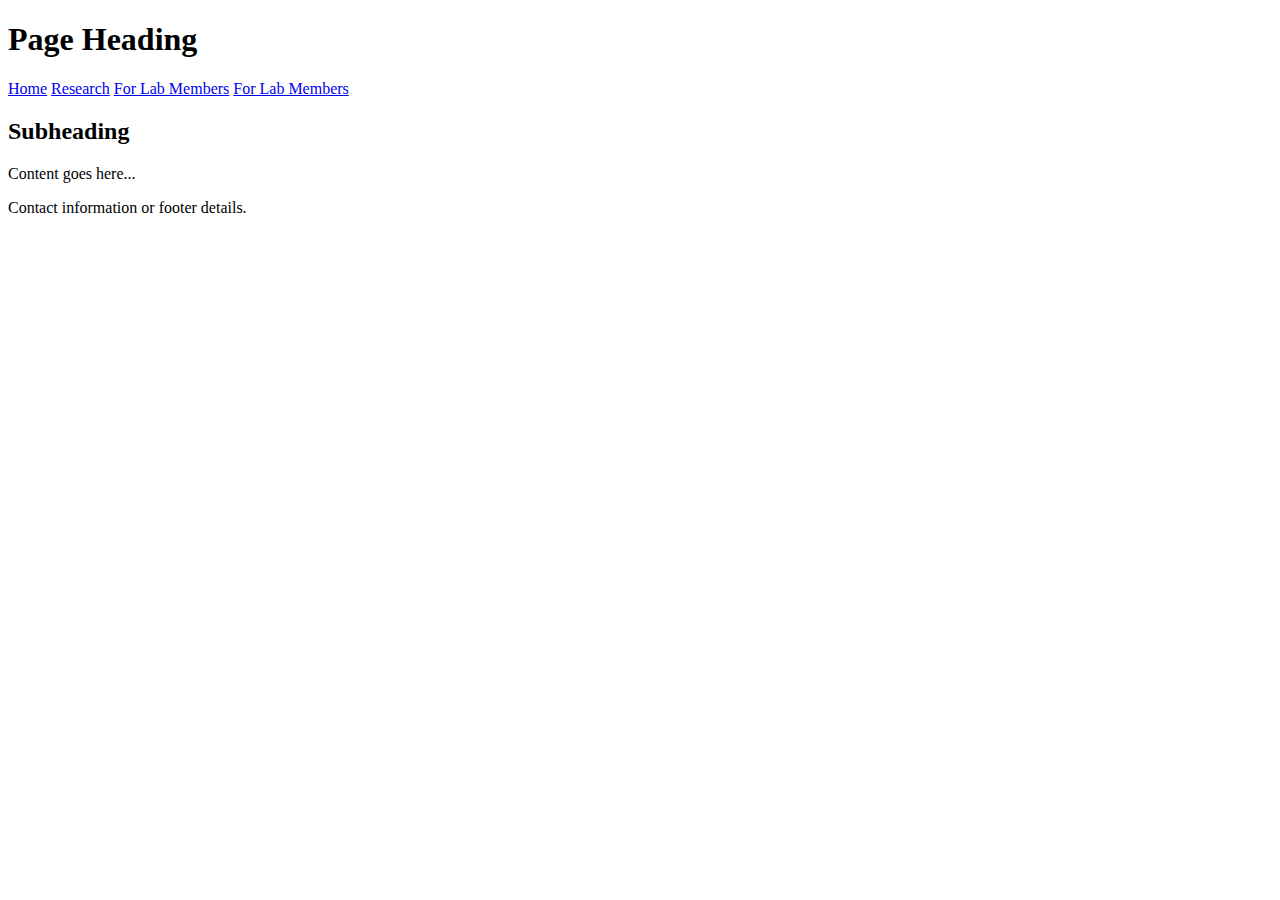
==== index.html @ 672ea416 "Update index.html" ====
<!DOCTYPE html>
<html>
<head>
    <title>Home</title>
</head>
<body>
    <header>
        <h1>Page Heading</h1>
        <nav>
          <a href="index.html">Home</a>
          <a href="research/index.html">Research</a>
          <a href="for-lab-members/index.html">For Lab Members</a>
          <a href="for-lab-members/tools/index.html">For Lab Members</a>
        </nav>
    </header>
    <article>
        <h2>Subheading</h2>
        <p>Content goes here...</p>
    </article>
    <footer>
        <p>Contact information or footer details.</p>
    </footer>
</body>
</html>
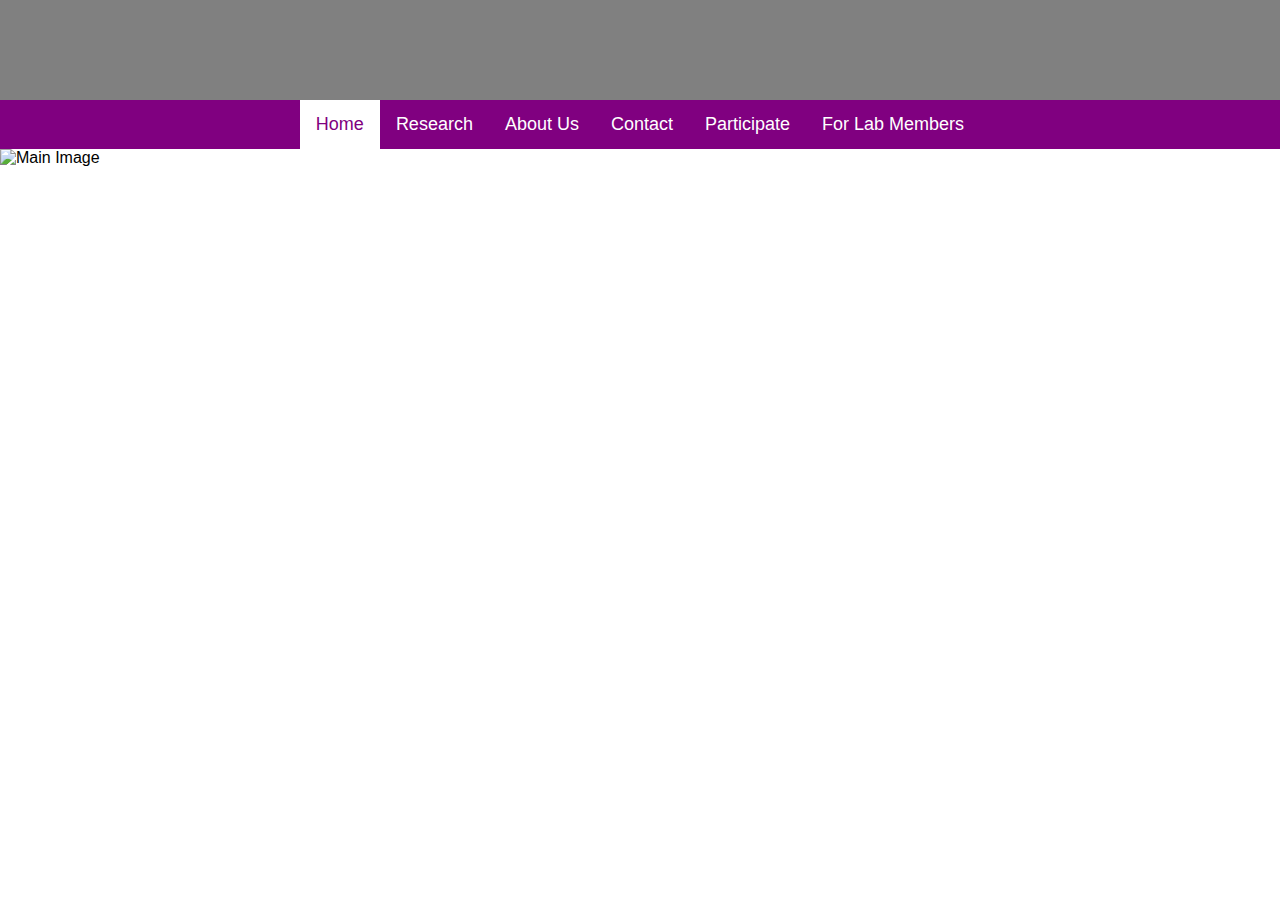
==== commit aa0c7bba: "Update index.html" ====
--- a/index.html
+++ b/index.html
@@ -1,24 +1,79 @@
 <!DOCTYPE html>
 <html>
 <head>
-    <title>Home</title>
+    <meta name="viewport" content="width=device-width, initial-scale=1">
+    <style>
+    body {
+      margin: 0;
+      font-family: Arial, Helvetica, sans-serif;
+    }
+
+    .banner {
+        width: 100%;
+        height: 100px;
+        background-color: gray;
+        background-size: cover;
+        background-position: center;
+    }
+
+    .topnav {
+      display: flex;
+      justify-content: space-between;
+      align-items: center;
+      background-color: purple;
+    }
+
+    .topnav .logo {
+      margin-left: 0px; /* Adjust space as needed */
+      height: 18px; /* Logo height, adjust as needed */
+      width: auto;
+    }
+    
+    .topnav .nav-links {
+      display: flex;
+      justify-content: center;
+      flex-grow: 1;
+    }
+    
+    .topnav a {
+      align-items: center;
+      color: white;
+      text-align: center;
+      padding: 14px 16px;
+      text-decoration: none;
+      font-size: 18px;
+    }
+    
+    .topnav a:hover {
+      background-color: #ddd;
+      color: black;
+    }
+    
+    .topnav a.active {
+      background-color: white;
+      color: purple;
+    }
+
+    .main-image {
+        width: 100%;
+        display: block; /* This will center the image assuming it's not wider than the screen */
+        height: auto;
+    }
+    </style>
 </head>
 <body>
-    <header>
-        <h1>Page Heading</h1>
-        <nav>
-          <a href="index.html">Home</a>
-          <a href="research/index.html">Research</a>
-          <a href="for-lab-members/index.html">For Lab Members</a>
-          <a href="for-lab-members/tools/index.html">For Lab Members</a>
-        </nav>
-    </header>
-    <article>
-        <h2>Subheading</h2>
-        <p>Content goes here...</p>
-    </article>
-    <footer>
-        <p>Contact information or footer details.</p>
-    </footer>
+    <div class="banner"></div>
+    <div class="topnav">
+        <!-- <a href="index.html"><img class="logo" src="eye.png" alt="Logo"></a> -->
+        <div class="nav-links">
+            <a class="active" href="index.html">Home</a>
+            <a href="research/index.html">Research</a>
+            <a href="about-us/index.html">About Us</a>
+            <a href="contact/index.html">Contact</a>
+            <a href="participate/index.html">Participate</a>
+            <a href="for-lab-members/index.html">For Lab Members</a>
+        </div>
+    </div>
+    <img class="main-image" src="A_A_008.jpg" alt="Main Image">
 </body>
 </html>
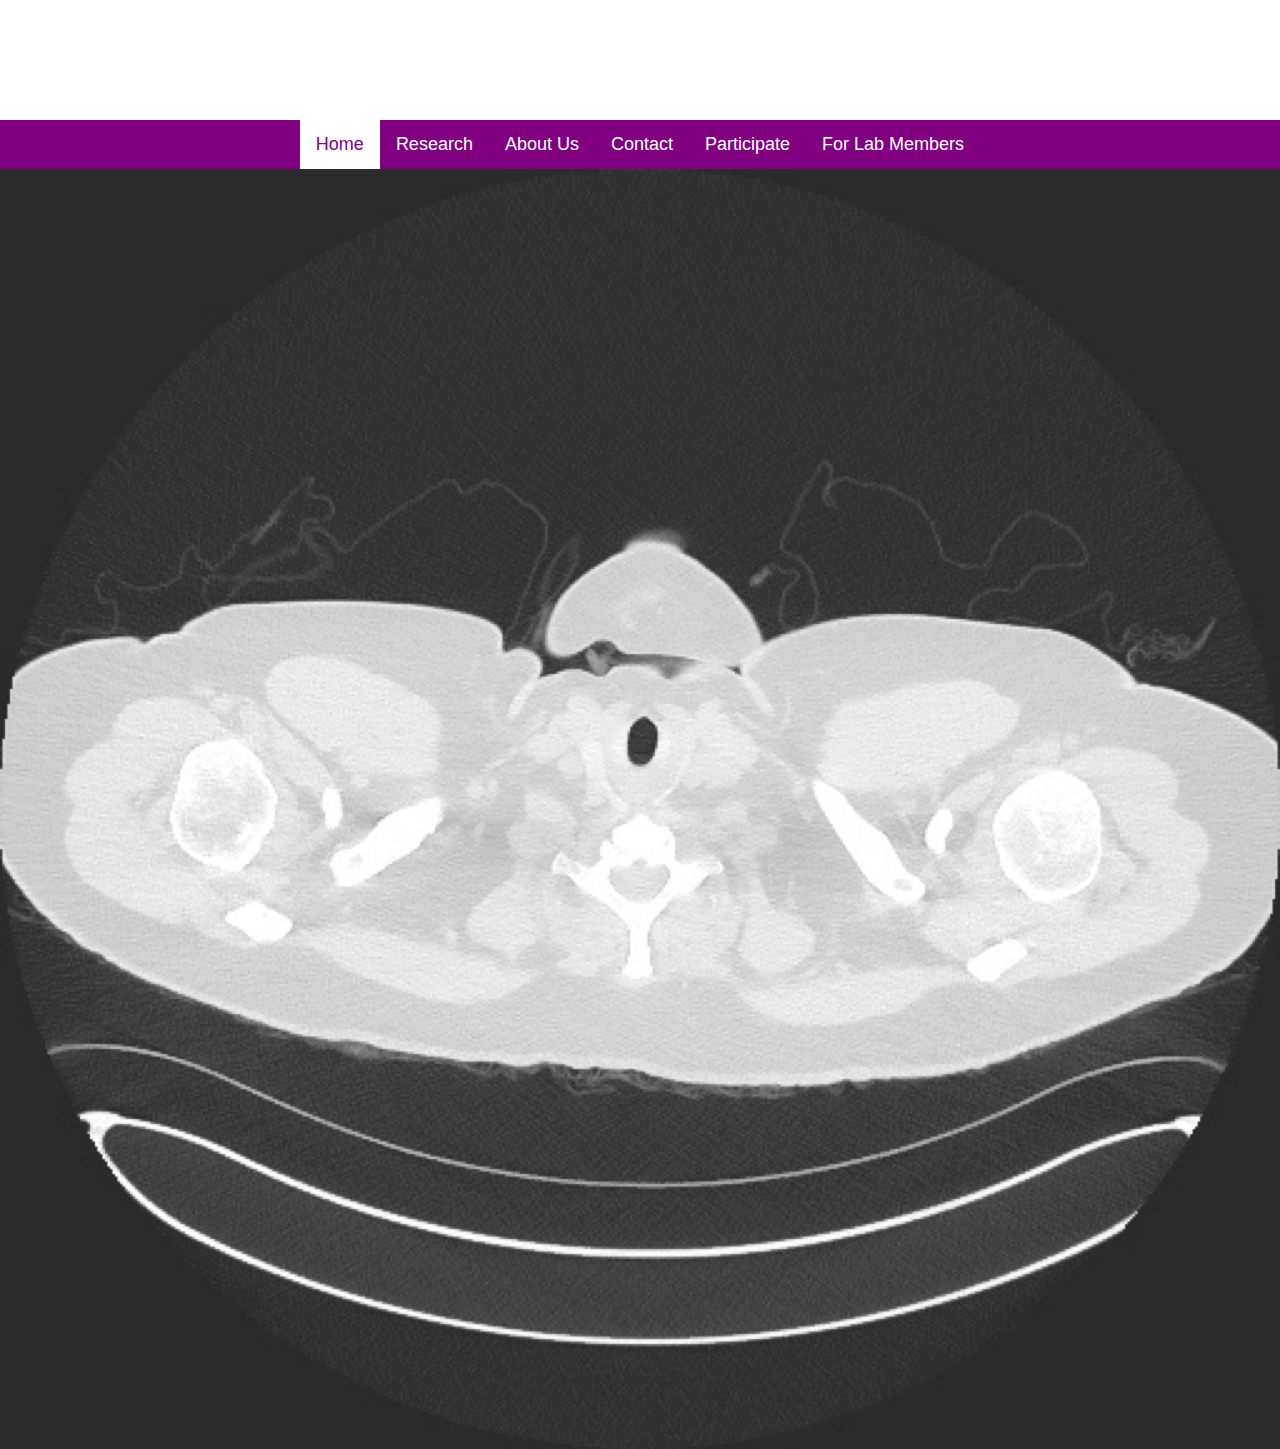
==== commit c8f04f46: "Update index.html" ====
--- a/index.html
+++ b/index.html
@@ -10,8 +10,8 @@
 
     .banner {
         width: 100%;
-        height: 100px;
-        background-color: gray;
+        height: 120px;
+        background-color: white;
         background-size: cover;
         background-position: center;
     }
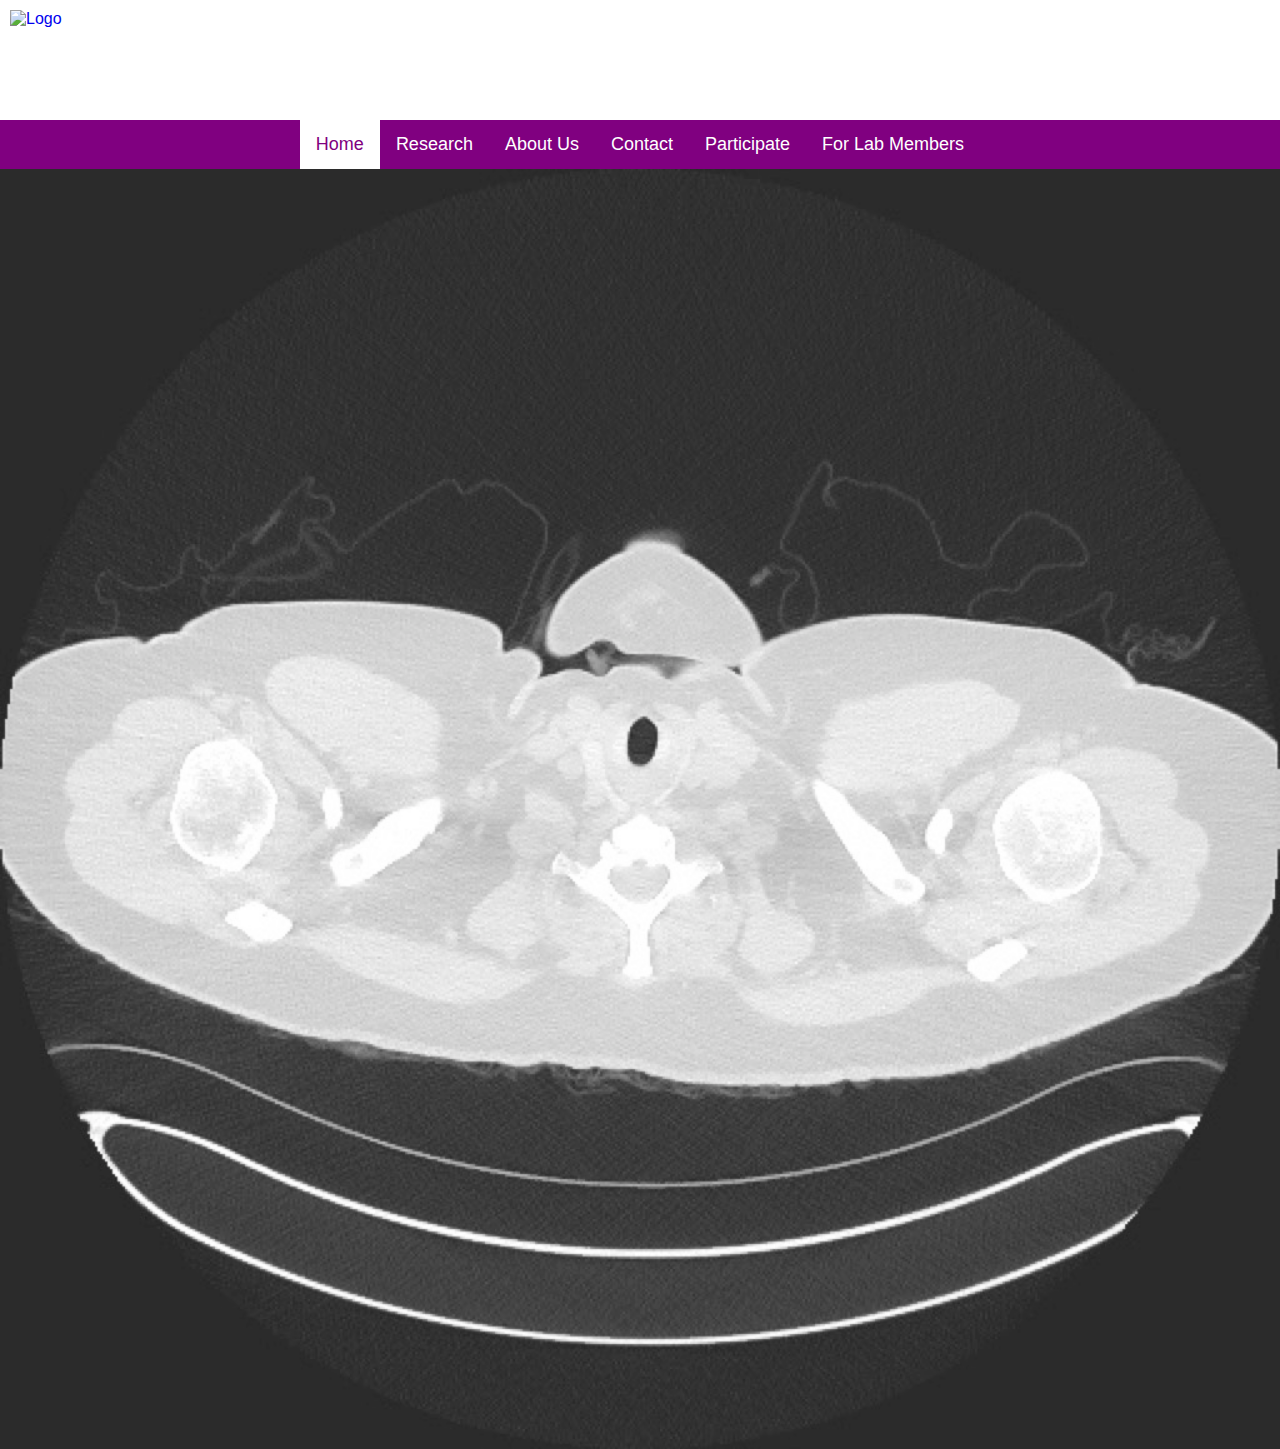
==== commit e4f6a679: "Update index.html" ====
--- a/index.html
+++ b/index.html
@@ -14,6 +14,15 @@
         background-color: white;
         background-size: cover;
         background-position: center;
+        position: relative;
+    }
+
+    .logo {
+      position: absolute;
+      top: 10px;
+      left: 10px;
+      height: 80px;
+      width: auto;
     }
 
     .topnav {
@@ -21,12 +30,6 @@
       justify-content: space-between;
       align-items: center;
       background-color: purple;
-    }
-
-    .topnav .logo {
-      margin-left: 0px; /* Adjust space as needed */
-      height: 18px; /* Logo height, adjust as needed */
-      width: auto;
     }
     
     .topnav .nav-links {
@@ -62,9 +65,11 @@
     </style>
 </head>
 <body>
-    <div class="banner"></div>
+    <div class="banner">
+        <a href="index.html"><img class="logo" src="Logo.png" alt="Logo"></a>
+    </div>
     <div class="topnav">
-        <!-- <a href="index.html"><img class="logo" src="eye.png" alt="Logo"></a> -->
+        
         <div class="nav-links">
             <a class="active" href="index.html">Home</a>
             <a href="research/index.html">Research</a>
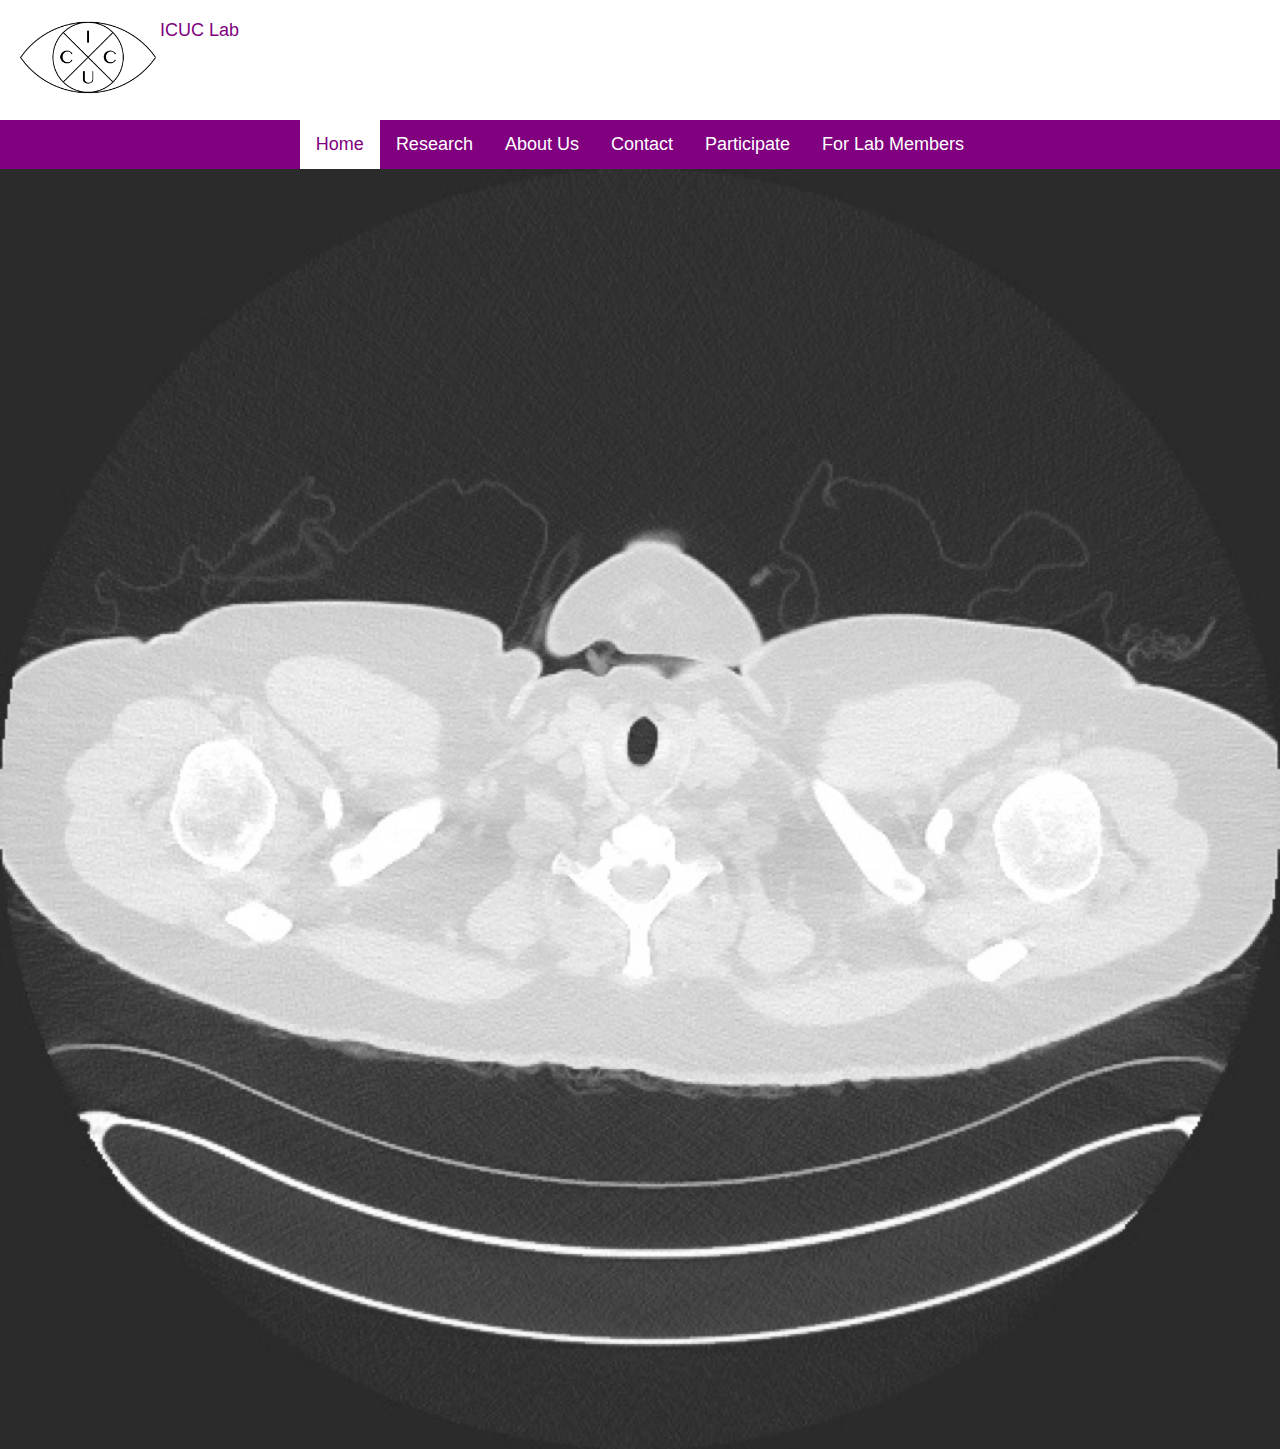
==== commit 4c974386: "Update index.html" ====
--- a/index.html
+++ b/index.html
@@ -19,12 +19,22 @@
 
     .logo {
       position: absolute;
-      top: 10px;
-      left: 10px;
+      top: 20px;
+      left: 20px;
       height: 80px;
       width: auto;
     }
 
+    .labname {
+      position: absolute;
+      top: 20px;
+      left: 160px;
+      height: 80px;
+      text-decoration: none;
+      font-size: 18px;
+      color: purple;
+      text-align: center;
+    }
     .topnav {
       display: flex;
       justify-content: space-between;
@@ -67,6 +77,7 @@
 <body>
     <div class="banner">
         <a href="index.html"><img class="logo" src="Logo.png" alt="Logo"></a>
+        <a class="labname" href="index.html">ICUC Lab</a>
     </div>
     <div class="topnav">
         
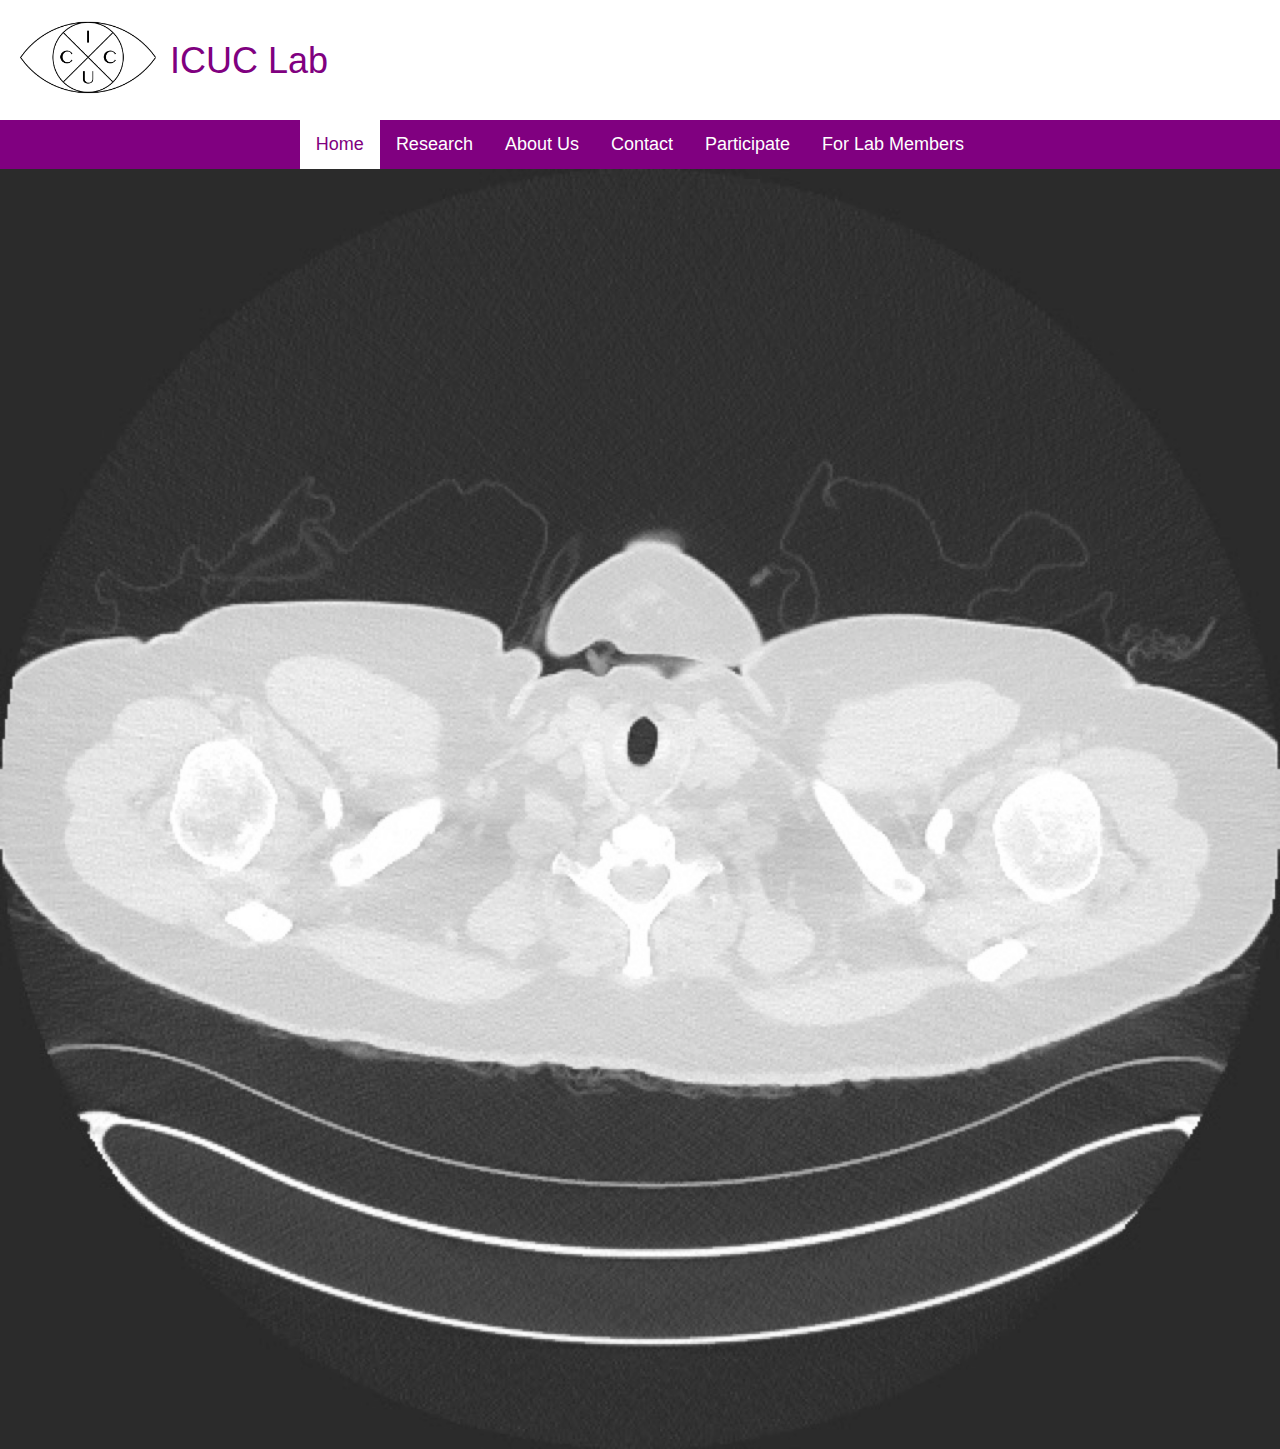
==== commit 1757b0ea: "Update index.html" ====
--- a/index.html
+++ b/index.html
@@ -27,11 +27,10 @@
 
     .labname {
       position: absolute;
-      top: 20px;
-      left: 160px;
-      height: 80px;
+      top: 40px;
+      left: 170px;
       text-decoration: none;
-      font-size: 18px;
+      font-size: 36px;
       color: purple;
       text-align: center;
     }
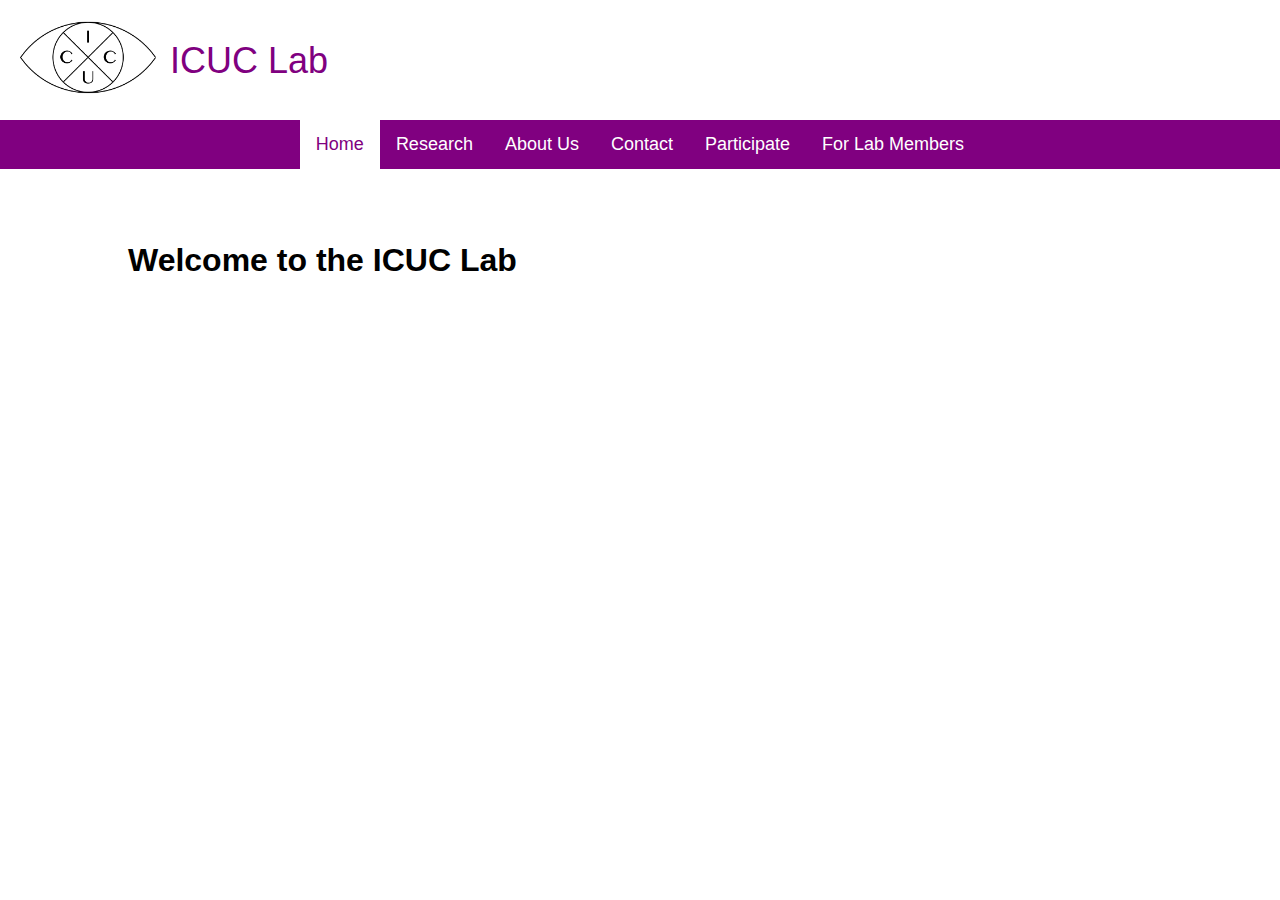
==== commit 54683ead: "Update index.html" ====
--- a/index.html
+++ b/index.html
@@ -34,11 +34,15 @@
       color: purple;
       text-align: center;
     }
+    
     .topnav {
       display: flex;
       justify-content: space-between;
       align-items: center;
       background-color: purple;
+      position: sticky;
+      top: 0;
+      z-index: 1000;
     }
     
     .topnav .nav-links {
@@ -66,11 +70,13 @@
       color: purple;
     }
 
-    .main-image {
-        width: 100%;
-        display: block; /* This will center the image assuming it's not wider than the screen */
+    .main {
+        padding-left: 10%;
+        padding-top: 4%;
+        display: block;
         height: auto;
     }
+
     </style>
 </head>
 <body>
@@ -79,7 +85,6 @@
         <a class="labname" href="index.html">ICUC Lab</a>
     </div>
     <div class="topnav">
-        
         <div class="nav-links">
             <a class="active" href="index.html">Home</a>
             <a href="research/index.html">Research</a>
@@ -89,6 +94,9 @@
             <a href="for-lab-members/index.html">For Lab Members</a>
         </div>
     </div>
-    <img class="main-image" src="A_A_008.jpg" alt="Main Image">
+    <div class="main">
+      <h1>Welcome to the ICUC Lab</h1>
+    </div>
+    
 </body>
 </html>
